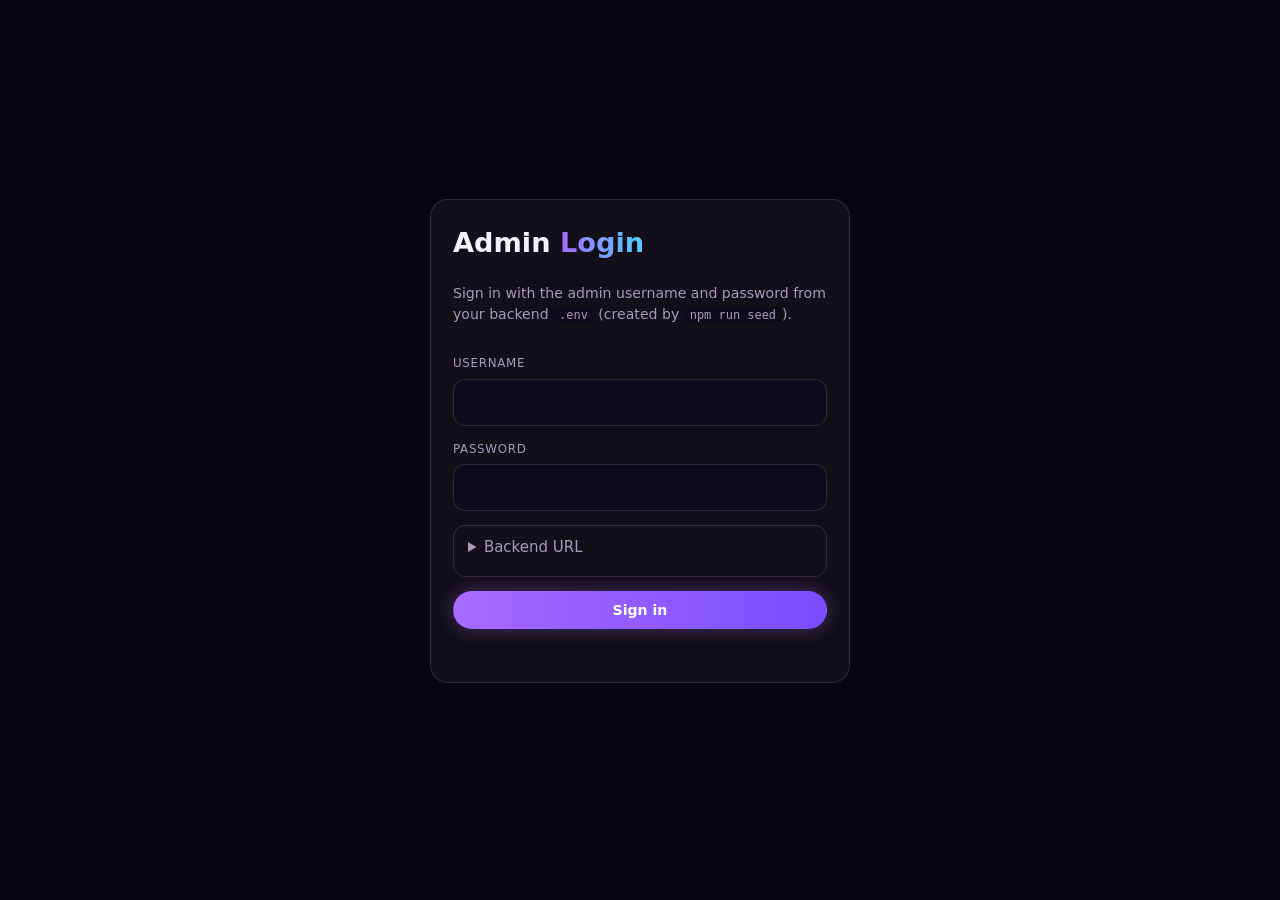
==== admin/index.html @ 7cacf21b "Initial commit: portfolio frontend" ====
<!DOCTYPE html>
<html lang="en">
<head>
<meta charset="utf-8">
<meta name="viewport" content="width=device-width, initial-scale=1">
<script>
/* Dev servers often serve this page at "/admin" (no trailing slash), which breaks relative CSS/JS paths.
   Pin a <base> to the admin folder so admin.css, admin.js and ../js/config.js always resolve. */
(function(){var p=location.pathname;p=(/\/$/.test(p)||/\.html?$/i.test(p))?p.replace(/[^\/]*$/,''):p+'/';document.write('<base href="'+p+'">');})();
</script>
<meta name="robots" content="noindex,nofollow">
<link rel="icon" type="image/png" href="../favicon.png">
<link rel="apple-touch-icon" href="../favicon.png">
<title>Admin Panel</title>
<link rel="stylesheet" href="admin.css">
</head>
<body>
<section id="login" class="center">
  <form id="loginForm" class="card login">
    <h1>Admin <span class="grad">Login</span></h1>
    <p class="hint">Sign in with the admin username and password from your backend <code>.env</code> (created by <code>npm run seed</code>).</p>
    <div class="fld"><span class="lb">Username</span><input id="lu" autocomplete="username" required></div>
    <div class="fld"><span class="lb">Password</span><input id="lp" type="password" autocomplete="current-password" required></div>
    <details><summary>Backend URL</summary>
      <div class="fld"><span class="lb">API base URL (no /api)</span><input id="lapi" placeholder="http://localhost:5000"></div>
    </details>
    <button class="btn p" type="submit">Sign in</button>
    <p id="lerr" class="err"></p>
  </form>
</section>

<div id="app" hidden>
  <header class="top-bar">
    <b class="brand">Portfolio <span class="grad">Admin</span></b>
    <div class="acts"><a class="btn sm" href="../index.html" target="_blank" rel="noopener">View site</a><button class="btn sm" id="logoutBtn">Logout</button></div>
  </header>
  <div class="layout">
    <nav id="side"></nav>
    <main id="main"></main>
  </div>
</div>
<script src="../js/config.js"></script>
<script src="admin.js"></script>
</body>
</html>
---- admin/admin.css ----
:root{--bg:#08050e;--bg2:#100b1c;--card:rgba(255,255,255,.045);--line:rgba(255,255,255,.12);--tx:#f4f1fb;--mu:#a59cbb;--ac:#a66bff;--ac2:#4fd1ff;--ok:#4ade80;--bad:#ff6b81}
*{box-sizing:border-box;margin:0}
body{background:var(--bg);color:var(--tx);font:15px/1.55 Inter,system-ui,-apple-system,Segoe UI,Roboto,sans-serif;min-height:100vh}
a{color:inherit;text-decoration:none}
.grad{background:linear-gradient(90deg,var(--ac),var(--ac2));-webkit-background-clip:text;background-clip:text;color:transparent}
h1{font-size:1.7rem}h2{font-size:1.4rem}h3{font-size:1.05rem;margin-bottom:12px}
small{color:var(--mu)}code{background:var(--bg2);padding:1px 6px;border-radius:6px;font-size:.85em}
[hidden]{display:none!important}
.center{min-height:100vh;display:grid;place-items:center;padding:20px}
.card{background:var(--card);border:1px solid var(--line);border-radius:18px;padding:22px;margin-bottom:18px}
.card.empty{color:var(--mu);text-align:center}
.login{width:min(420px,100%);display:grid;gap:14px}
.hint{color:var(--mu);font-size:.88rem;margin:4px 0 14px}
.err{color:var(--bad);min-height:1.2em;font-size:.88rem}
.top-bar{position:sticky;top:0;z-index:20;display:flex;justify-content:space-between;align-items:center;padding:12px clamp(14px,3vw,32px);background:rgba(8,5,14,.85);backdrop-filter:blur(12px);border-bottom:1px solid var(--line)}
.layout{display:grid;grid-template-columns:210px 1fr;gap:26px;max-width:1280px;margin:0 auto;padding:24px clamp(14px,3vw,32px)}
#side{display:flex;flex-direction:column;gap:6px;position:sticky;top:78px;align-self:start}
#side button{text-align:left;background:none;border:1px solid transparent;color:var(--mu);padding:10px 14px;border-radius:12px;font:inherit;cursor:pointer;transition:.2s}
#side button:hover{color:var(--tx);background:var(--card)}
#side button.on{color:#fff;background:linear-gradient(90deg,rgba(166,107,255,.35),rgba(79,209,255,.12));border-color:var(--ac)}
main{min-width:0}
.top{display:flex;justify-content:space-between;align-items:center;gap:12px;flex-wrap:wrap;margin-bottom:6px}
.btn{display:inline-flex;align-items:center;justify-content:center;gap:8px;padding:10px 20px;border-radius:999px;border:1px solid var(--line);background:transparent;color:var(--tx);font-weight:600;font-size:.88rem;font-family:inherit;cursor:pointer;transition:.2s}
.btn:hover{border-color:var(--ac)}.btn:disabled{opacity:.5;cursor:wait}
.btn.p{background:linear-gradient(90deg,var(--ac),#7b4dff);border-color:transparent;color:#fff;box-shadow:0 0 18px rgba(166,107,255,.35)}
.btn.sm{padding:6px 14px;font-size:.8rem}
.btn.danger{color:var(--bad);border-color:rgba(255,107,129,.4)}.btn.danger:hover{background:rgba(255,107,129,.12);border-color:var(--bad)}
.acts{display:flex;gap:8px;flex-wrap:wrap;align-items:center}
.fgrid{display:grid;grid-template-columns:1fr 1fr;gap:14px}
.fld{display:grid;gap:6px;align-content:start}.fld.wide{grid-column:1/-1}
.lb{font-size:.74rem;letter-spacing:.06em;text-transform:uppercase;color:var(--mu)}
.fh{font-size:.78rem;color:var(--mu)}
input,textarea,select{font:inherit;color:var(--tx);background:var(--bg2);border:1px solid var(--line);border-radius:12px;padding:11px 13px;width:100%;outline:none;transition:.2s}
input:focus,textarea:focus,select:focus{border-color:var(--ac);box-shadow:0 0 0 3px rgba(166,107,255,.2)}
input[type=checkbox]{width:auto;accent-color:var(--ac)}
textarea{resize:vertical}
details{border:1px solid var(--line);border-radius:12px;padding:10px 14px}summary{cursor:pointer;color:var(--mu);margin-bottom:6px}
.bar{display:flex;gap:10px;margin-top:18px;flex-wrap:wrap}
.le{display:grid;gap:8px}.le-row{display:grid;grid-template-columns:1fr auto auto auto;gap:6px}
.ib{width:38px;border-radius:10px;border:1px solid var(--line);background:var(--bg2);color:var(--tx);cursor:pointer}
.ib:hover{border-color:var(--ac)}.ib.danger{color:var(--bad)}
.row{display:flex;justify-content:space-between;align-items:center;gap:12px;padding:12px 0;border-top:1px solid var(--line)}
.row:first-of-type{border-top:0}.row>div:first-child{min-width:0;overflow-wrap:anywhere}
.pgrid{display:grid;grid-template-columns:repeat(auto-fill,minmax(250px,1fr));gap:16px}
.pcard{padding:0;overflow:hidden;margin:0;display:flex;flex-direction:column}
.pcard .th{aspect-ratio:16/9;background:linear-gradient(135deg,rgba(166,107,255,.3),rgba(79,209,255,.15));display:grid;place-items:center;color:var(--mu);font-size:.85rem}
.pcard .th img{width:100%;height:100%;object-fit:cover}.pcard .bd{padding:14px 16px;display:grid;gap:8px;flex:1}
.imgs{display:grid;grid-template-columns:repeat(auto-fill,minmax(110px,1fr));gap:10px;margin-top:10px}
.imgs .im{position:relative;aspect-ratio:1;border-radius:10px;overflow:hidden;border:1px solid var(--line)}
.imgs img{width:100%;height:100%;object-fit:cover}
.imgs .im button{position:absolute;top:4px;right:4px;width:26px;height:26px;border-radius:50%;border:0;background:rgba(0,0,0,.7);color:#fff;cursor:pointer}
.imgs .im em{position:absolute;left:4px;bottom:4px;font-size:.65rem;background:rgba(0,0,0,.65);padding:1px 6px;border-radius:6px;font-style:normal}
.pp{display:flex;gap:20px;align-items:center;flex-wrap:wrap}
.ppimg{width:140px;aspect-ratio:4/5;border-radius:16px;border:1px solid var(--ac);overflow:hidden;display:grid;place-items:center;color:var(--mu);font-size:.8rem;background:var(--bg2)}
.ppimg img{width:100%;height:100%;object-fit:cover}
.pdf{width:100%;height:560px;border:1px solid var(--line);border-radius:14px;background:#fff;margin-top:14px}
.ov{position:fixed;inset:0;z-index:100;background:rgba(4,2,8,.78);backdrop-filter:blur(6px);display:grid;place-items:center;padding:16px;overflow:auto}
.mdl{width:min(760px,100%);max-height:92vh;overflow:auto;background:var(--bg);border:1px solid var(--ac);border-radius:20px;box-shadow:0 0 50px rgba(166,107,255,.3)}
.mh{display:flex;justify-content:space-between;align-items:center;padding:16px 22px;border-bottom:1px solid var(--line);position:sticky;top:0;background:var(--bg);z-index:2}
.mh .x{background:none;border:0;color:var(--mu);font-size:1.1rem;cursor:pointer}.mb{padding:22px}
.toast{position:fixed;left:50%;bottom:24px;transform:translate(-50%,20px);background:var(--bg2);border:1px solid var(--ok);color:var(--tx);padding:12px 22px;border-radius:999px;opacity:0;pointer-events:none;transition:.3s;z-index:300;max-width:90vw;text-align:center}
.toast.show{opacity:1;transform:translate(-50%,0)}.toast.bad{border-color:var(--bad)}
@media(max-width:820px){.layout{grid-template-columns:1fr}#side{flex-direction:row;overflow-x:auto;position:static;padding-bottom:6px}#side button{white-space:nowrap}.fgrid{grid-template-columns:1fr}}

/* top bar: buttons (View site / Logout) on the left, brand next to them */
.top-bar{justify-content:flex-start;gap:20px}
.top-bar .acts{order:-1}
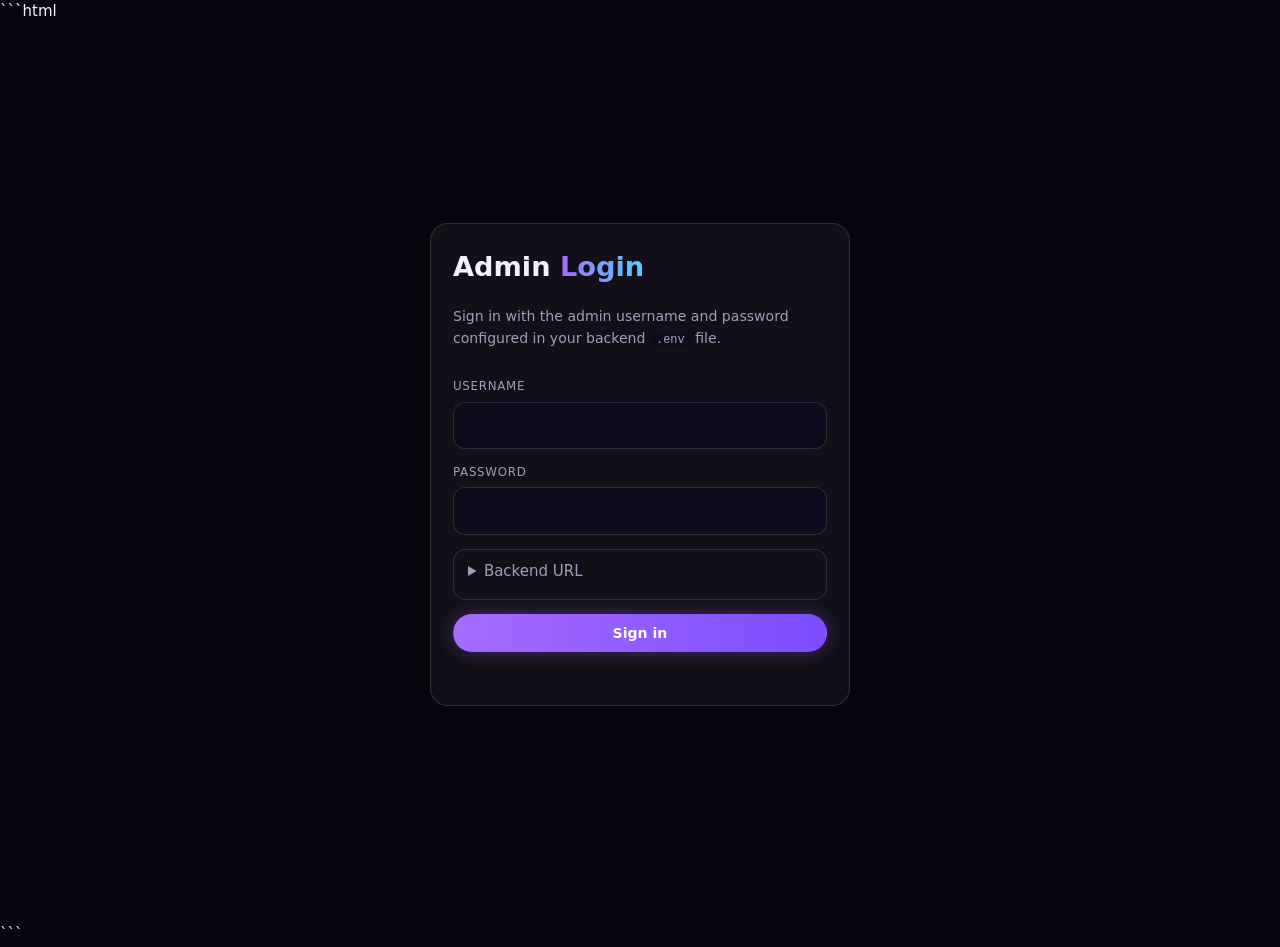
==== commit 63cb1a15: "Update production API configuration and admin panel" ====
--- a/admin/index.html
+++ b/admin/index.html
@@ -1,45 +1,145 @@
+```html
 <!DOCTYPE html>
 <html lang="en">
 <head>
-<meta charset="utf-8">
-<meta name="viewport" content="width=device-width, initial-scale=1">
-<script>
-/* Dev servers often serve this page at "/admin" (no trailing slash), which breaks relative CSS/JS paths.
-   Pin a <base> to the admin folder so admin.css, admin.js and ../js/config.js always resolve. */
-(function(){var p=location.pathname;p=(/\/$/.test(p)||/\.html?$/i.test(p))?p.replace(/[^\/]*$/,''):p+'/';document.write('<base href="'+p+'">');})();
-</script>
-<meta name="robots" content="noindex,nofollow">
-<link rel="icon" type="image/png" href="../favicon.png">
-<link rel="apple-touch-icon" href="../favicon.png">
-<title>Admin Panel</title>
-<link rel="stylesheet" href="admin.css">
+  <meta charset="utf-8">
+  <meta name="viewport" content="width=device-width, initial-scale=1">
+
+  <!-- Keep relative admin assets working on /admin and /admin/ -->
+  <script>
+    (function () {
+      var path = window.location.pathname;
+
+      if (/\/admin\/?$/.test(path)) {
+        path = path.replace(/\/?$/, "/");
+      } else if (/\/[^/]+\.html?$/i.test(path)) {
+        path = path.replace(/[^/]+$/, "");
+      } else {
+        path = path.endsWith("/") ? path : path + "/";
+      }
+
+      document.write('<base href="' + path + '">');
+    })();
+  </script>
+
+  <meta name="robots" content="noindex, nofollow">
+  <meta name="theme-color" content="#0b0b12">
+  <meta name="description" content="Aleem Patel portfolio administration panel">
+
+  <link rel="icon" type="image/png" href="../favicon.png">
+  <link rel="apple-touch-icon" href="../favicon.png">
+
+  <title>Admin Login | Aleem Patel</title>
+
+  <link rel="stylesheet" href="admin.css">
 </head>
+
 <body>
-<section id="login" class="center">
-  <form id="loginForm" class="card login">
-    <h1>Admin <span class="grad">Login</span></h1>
-    <p class="hint">Sign in with the admin username and password from your backend <code>.env</code> (created by <code>npm run seed</code>).</p>
-    <div class="fld"><span class="lb">Username</span><input id="lu" autocomplete="username" required></div>
-    <div class="fld"><span class="lb">Password</span><input id="lp" type="password" autocomplete="current-password" required></div>
-    <details><summary>Backend URL</summary>
-      <div class="fld"><span class="lb">API base URL (no /api)</span><input id="lapi" placeholder="http://localhost:5000"></div>
-    </details>
-    <button class="btn p" type="submit">Sign in</button>
-    <p id="lerr" class="err"></p>
-  </form>
-</section>
+  <!-- Admin Login -->
+  <section id="login" class="center">
+    <form id="loginForm" class="card login">
+      <h1>Admin <span class="grad">Login</span></h1>
 
-<div id="app" hidden>
-  <header class="top-bar">
-    <b class="brand">Portfolio <span class="grad">Admin</span></b>
-    <div class="acts"><a class="btn sm" href="../index.html" target="_blank" rel="noopener">View site</a><button class="btn sm" id="logoutBtn">Logout</button></div>
-  </header>
-  <div class="layout">
-    <nav id="side"></nav>
-    <main id="main"></main>
+      <p class="hint">
+        Sign in with the admin username and password configured in your
+        backend <code>.env</code> file.
+      </p>
+
+      <div class="fld">
+        <label class="lb" for="lu">Username</label>
+        <input
+          id="lu"
+          name="username"
+          type="text"
+          autocomplete="username"
+          required
+        >
+      </div>
+
+      <div class="fld">
+        <label class="lb" for="lp">Password</label>
+        <input
+          id="lp"
+          name="password"
+          type="password"
+          autocomplete="current-password"
+          required
+        >
+      </div>
+
+      <details>
+        <summary>Backend URL</summary>
+
+        <div class="fld">
+          <label class="lb" for="lapi">
+            API base URL (no /api)
+          </label>
+
+          <input
+            id="lapi"
+            name="apiBaseUrl"
+            type="url"
+            placeholder="https://api.aleempatel.dev"
+            value="https://api.aleempatel.dev"
+            autocomplete="url"
+            spellcheck="false"
+          >
+
+          <small class="hint">
+            Production API: https://api.aleempatel.dev
+          </small>
+        </div>
+      </details>
+
+      <button class="btn p" type="submit">
+        Sign in
+      </button>
+
+      <p
+        id="lerr"
+        class="err"
+        role="alert"
+        aria-live="polite"
+      ></p>
+    </form>
+  </section>
+
+  <!-- Admin Dashboard -->
+  <div id="app" hidden>
+    <header class="top-bar">
+      <b class="brand">
+        Aleem Patel <span class="grad">Admin</span>
+      </b>
+
+      <div class="acts">
+        <a
+          class="btn sm"
+          href="../index.html"
+          target="_blank"
+          rel="noopener noreferrer"
+        >
+          View site
+        </a>
+
+        <button
+          class="btn sm"
+          id="logoutBtn"
+          type="button"
+        >
+          Logout
+        </button>
+      </div>
+    </header>
+
+    <div class="layout">
+      <nav id="side" aria-label="Admin navigation"></nav>
+      <main id="main"></main>
+    </div>
   </div>
-</div>
-<script src="../js/config.js"></script>
-<script src="admin.js"></script>
+
+  <!-- Load configuration before admin logic -->
+  <script src="../js/config.js"></script>
+  <script src="admin.js"></script>
 </body>
 </html>
+```
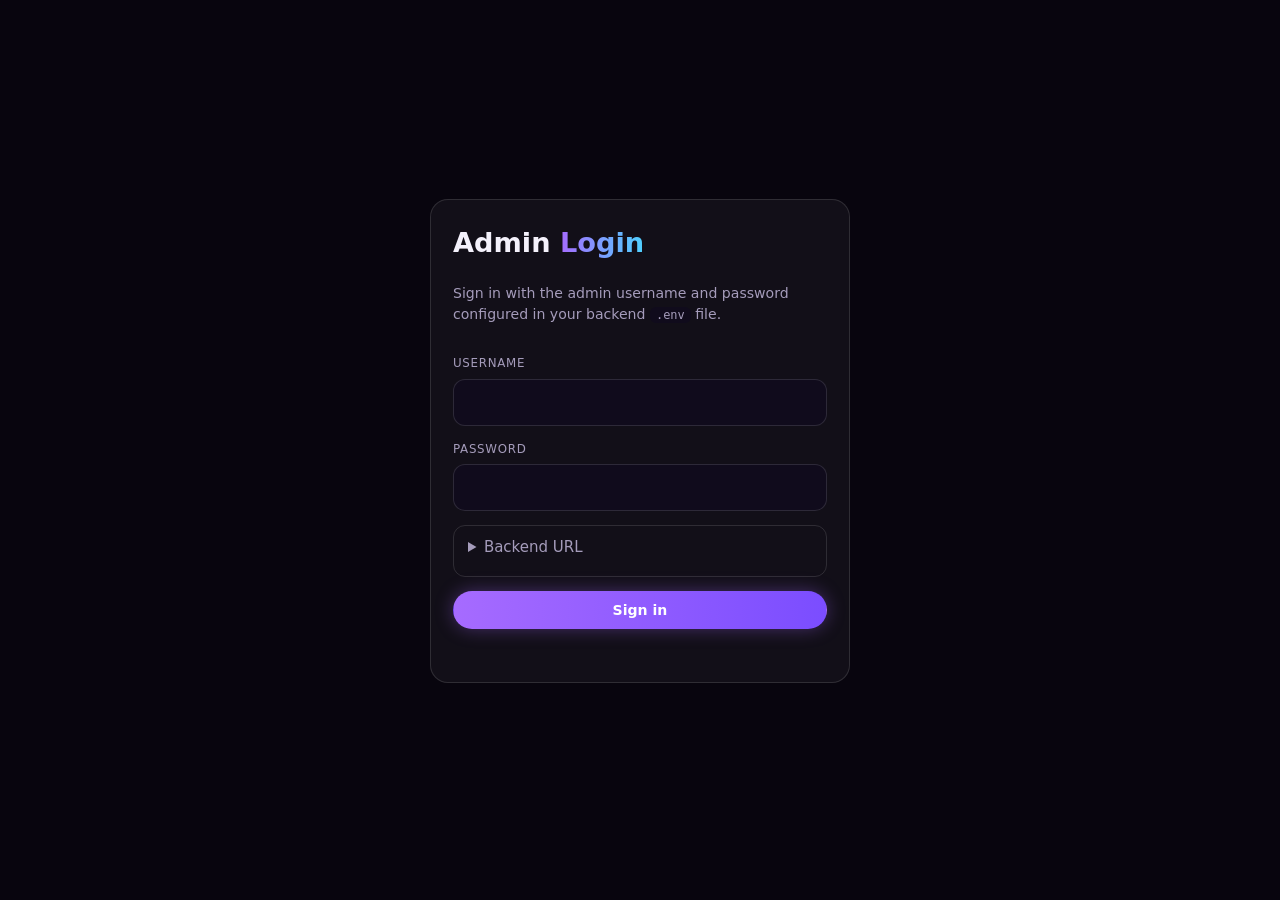
==== commit d0dab012: "Update portfolio frontend" ====
--- a/admin/index.html
+++ b/admin/index.html
@@ -1,4 +1,3 @@
-```html
 <!DOCTYPE html>
 <html lang="en">
 <head>
@@ -26,8 +25,9 @@
   <meta name="theme-color" content="#0b0b12">
   <meta name="description" content="Aleem Patel portfolio administration panel">
 
-  <link rel="icon" type="image/png" href="../favicon.png">
-  <link rel="apple-touch-icon" href="../favicon.png">
+  <link rel="icon" type="image/png" href="/favicon.png?v=2">
+  <link rel="shortcut icon" href="/favicon.png?v=2">
+  <link rel="apple-touch-icon" href="/favicon.png?v=2">
 
   <title>Admin Login | Aleem Patel</title>
 
@@ -142,4 +142,3 @@
   <script src="admin.js"></script>
 </body>
 </html>
-```
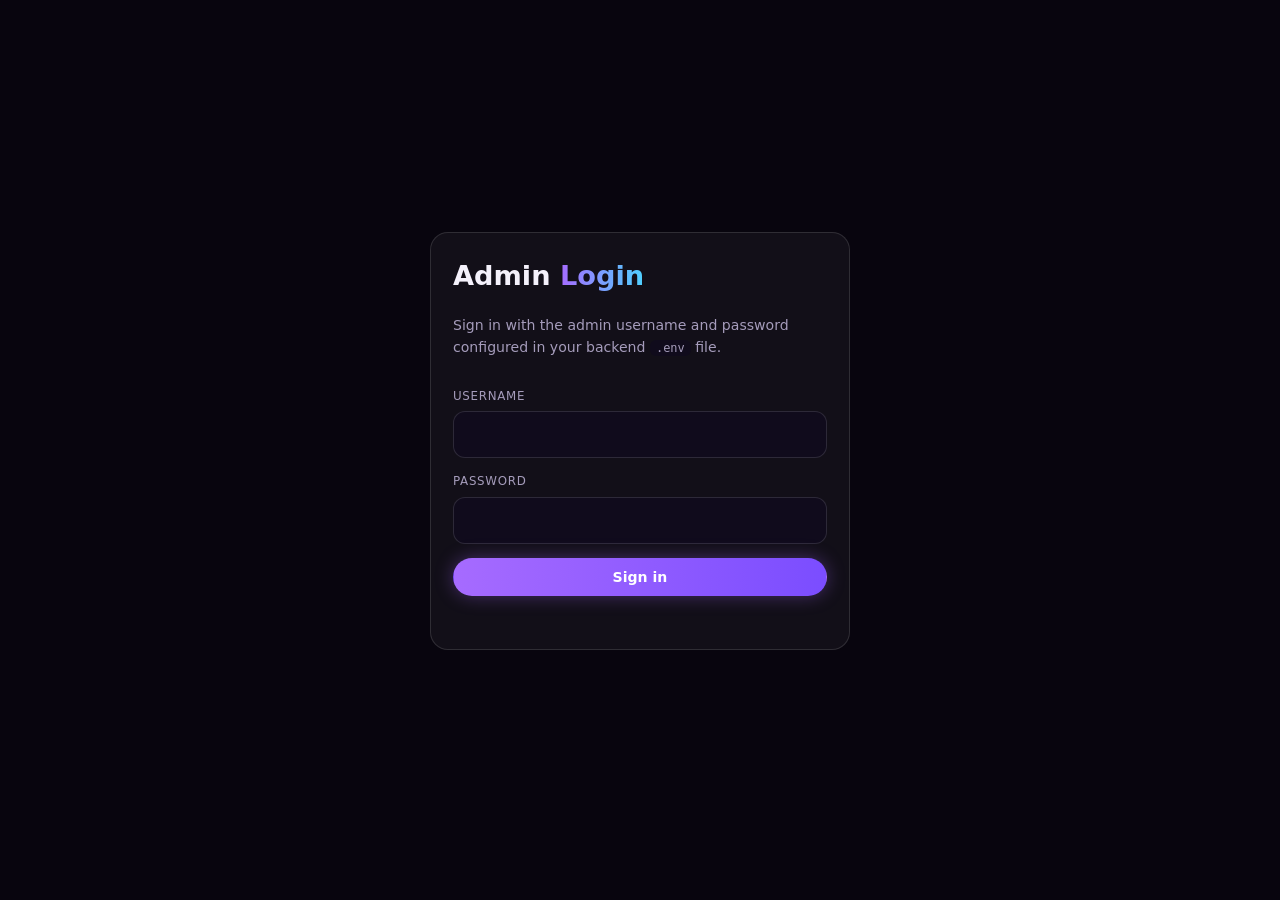
==== commit 1ef3970c: "Update portfolio frontend" ====
--- a/admin/index.html
+++ b/admin/index.html
@@ -67,8 +67,8 @@
         >
       </div>
 
-      <details>
-        <summary>Backend URL</summary>
+      <details id="apiBox">
+        <summary>Backend URL (local development only)</summary>
 
         <div class="fld">
           <label class="lb" for="lapi">
